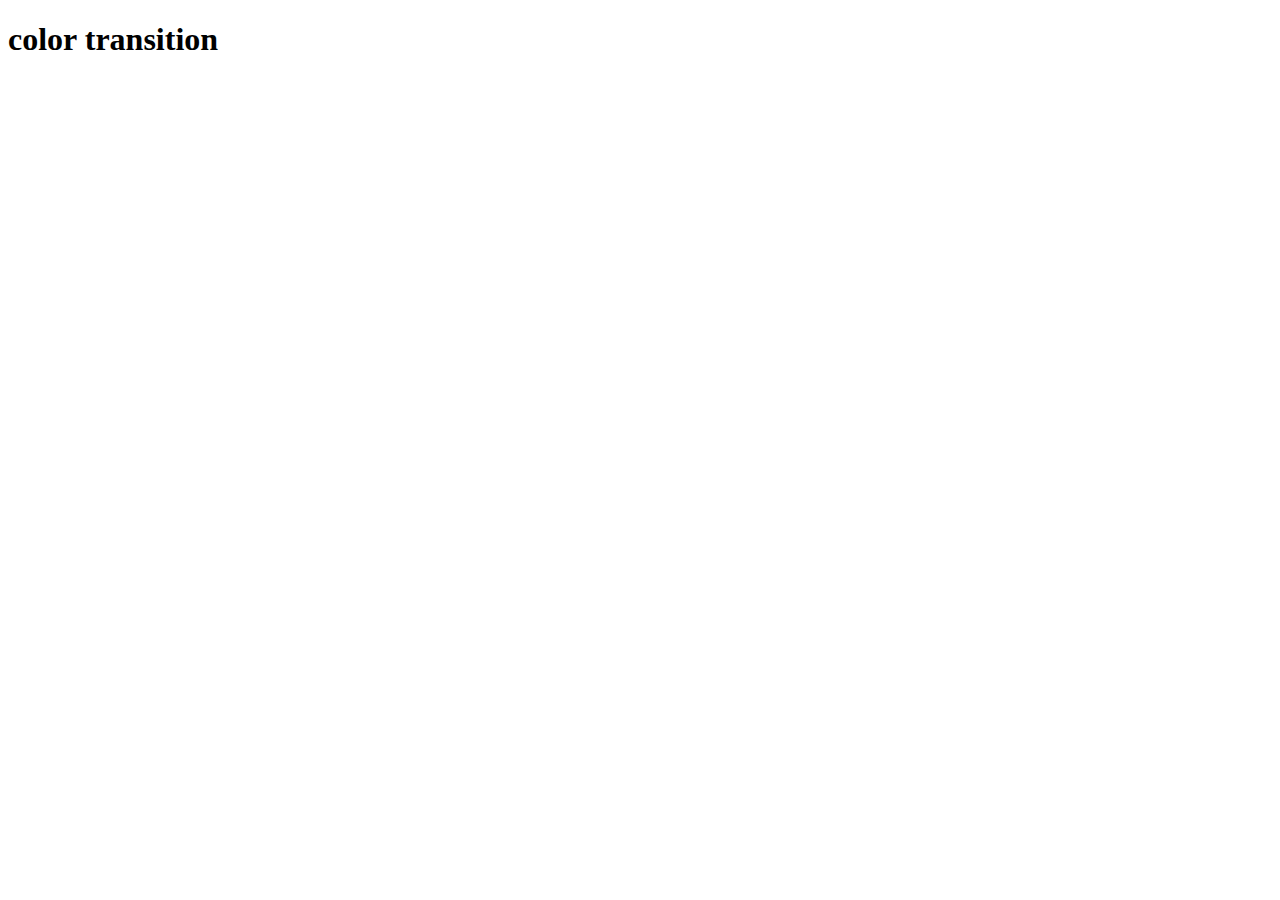
==== color-transition/index.html @ 047a9182 "Create index.html" ====
<!DOCTYPE html>
<html lang="en">
    <head>
    <title>color transition animation</title>
    <meta charset="UTF-8">
    <meta name="viewport" content="width=device-width, initial-scale=1.0">
    <link rel="stylesheet" href="./style.css">
</head>

<body>

    <div class="content">
        <h1 class="title">color transition
          <div class="color">
            <div class="color__item"></div>
            <div class="color__item"></div>
            <div class="color__item"></div>
            <div class="color__item"></div>
          </div>
        </h1>
      </div>

</body>
</html>
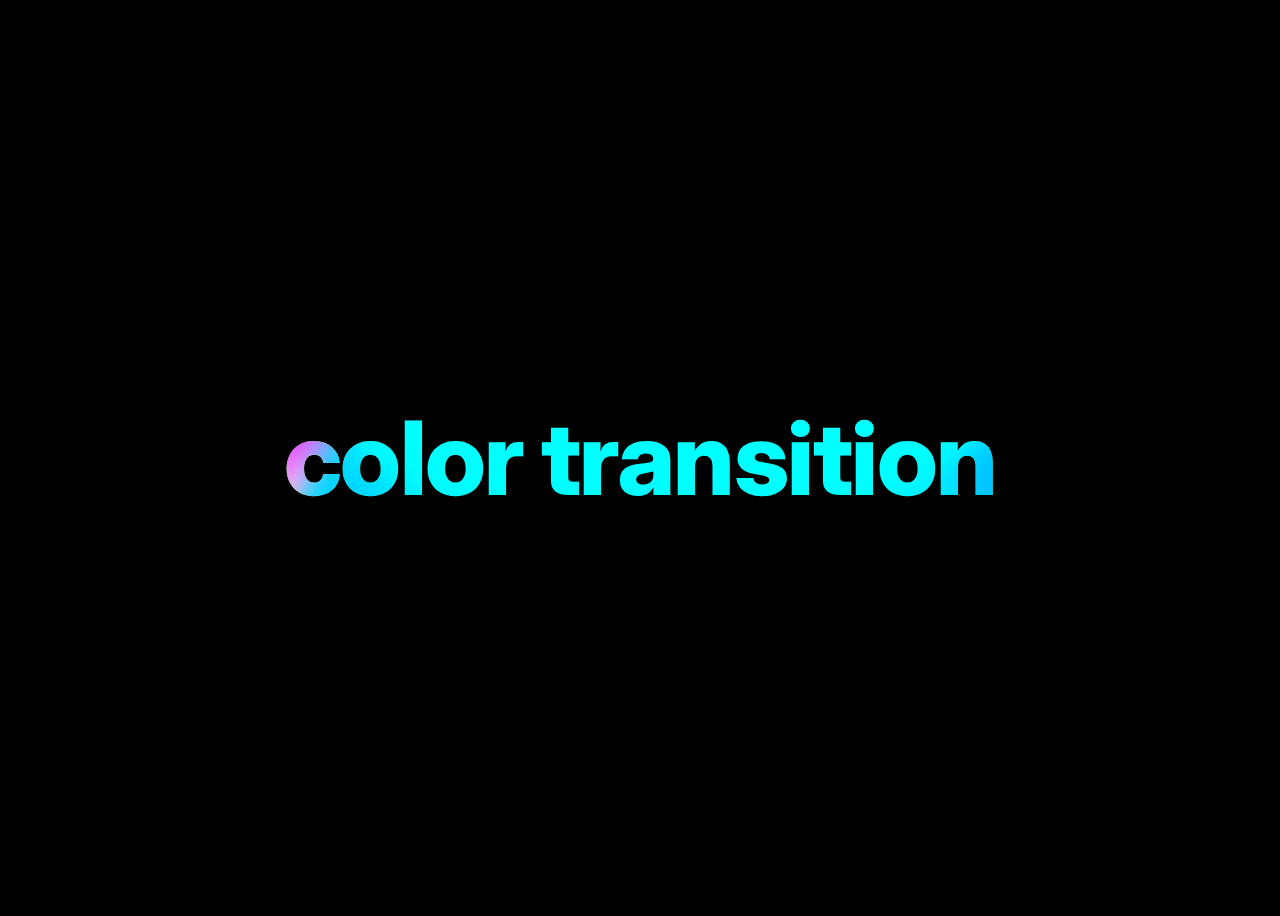
==== commit 05e7b962: "Update index.html" ====
--- a/color-transition/index.html
+++ b/color-transition/index.html
@@ -4,7 +4,7 @@
     <title>color transition animation</title>
     <meta charset="UTF-8">
     <meta name="viewport" content="width=device-width, initial-scale=1.0">
-    <link rel="stylesheet" href="./style.css">
+    <link rel="stylesheet" href="style.css">
 </head>
 
 <body>
--- a/color-transition/style.css
+++ b/color-transition/style.css
@@ -0,0 +1,205 @@
+@import url("https://fonts.googleapis.com/css2?family=Inter:wght@400;800&display=swap");
+
+:root {
+  --bg: #000000;
+  --clr-1: #00c2ff;
+  --clr-2: #33ff8c;
+  --clr-3: #ffc640;
+  --clr-4: #e54cff;
+
+  --blur: 1rem;
+  --fs: clamp(3rem, 8vw, 7rem);
+  --ls: clamp(-1.75px, -0.25vw, -3.5px);
+}
+
+body {
+  min-height: 100vh;
+  display: grid;
+  place-items: center;
+  background-color: var(--bg);
+  color: #fff;
+  font-family: "Inter", "DM Sans", Arial, sans-serif;
+}
+
+*,
+*::before,
+*::after {
+  font-family: inherit;
+  box-sizing: border-box;
+}
+
+.content {
+  text-align: center;
+}
+
+.title {
+  font-size: var(--fs);
+  font-weight: 800;
+  letter-spacing: var(--ls);
+  position: relative;
+  overflow: hidden;
+  background: var(--bg);
+  margin: 0;
+}
+
+.color {
+  position: absolute;
+  top: 0;
+  left: 0;
+  width: 100%;
+  height: 100%;
+  z-index: 2;
+  mix-blend-mode: darken;
+  pointer-events: none;
+}
+
+.color__item {
+  overflow: hidden;
+  position: absolute;
+  width: 60vw;
+  height: 60vw;
+  background-color: var(--clr-1);
+  border-radius: 37% 29% 27% 27% / 28% 25% 41% 37%;
+  filter: blur(var(--blur));
+  mix-blend-mode: overlay;
+}
+
+.color__item:nth-of-type(1) {
+  top: -50%;
+  animation: color-border 6s ease-in-out infinite,
+    color-1 12s ease-in-out infinite alternate;
+}
+
+.color__item:nth-of-type(2) {
+  background-color: var(--clr-3);
+  right: 0;
+  top: 0;
+  animation: color-border 6s ease-in-out infinite,
+    color-2 12s ease-in-out infinite alternate;
+}
+
+.color__item:nth-of-type(3) {
+  background-color: var(--clr-2);
+  left: 0;
+  bottom: 0;
+  animation: color-border 6s ease-in-out infinite,
+    color-3 8s ease-in-out infinite alternate;
+}
+
+.color__item:nth-of-type(4) {
+  background-color: var(--clr-4);
+  right: 0;
+  bottom: -50%;
+  animation: color-border 6s ease-in-out infinite,
+    color-4 24s ease-in-out infinite alternate;
+}
+
+@keyframes color-1 {
+  0% {
+    top: 0;
+    right: 0;
+  }
+
+  50% {
+    top: 100%;
+    right: 75%;
+  }
+
+  75% {
+    top: 100%;
+    right: 25%;
+  }
+
+  100% {
+    top: 0;
+    right: 0;
+  }
+}
+
+@keyframes color-2 {
+  0% {
+    top: -50%;
+    left: 0%;
+  }
+
+  60% {
+    top: 100%;
+    left: 75%;
+  }
+
+  85% {
+    top: 100%;
+    left: 25%;
+  }
+
+  100% {
+    top: -50%;
+    left: 0%;
+  }
+}
+
+@keyframes color-3 {
+  0% {
+    bottom: 0;
+    left: 0;
+  }
+
+  40% {
+    bottom: 100%;
+    left: 75%;
+  }
+
+  65% {
+    bottom: 40%;
+    left: 50%;
+  }
+
+  100% {
+    bottom: 0;
+    left: 0;
+  }
+}
+
+@keyframes color-4 {
+  0% {
+    bottom: -50%;
+    right: 0;
+  }
+
+  50% {
+    bottom: 0%;
+    right: 40%;
+  }
+
+  90% {
+    bottom: 50%;
+    right: 25%;
+  }
+
+  100% {
+    bottom: -50%;
+    right: 0;
+  }
+}
+
+@keyframes color-border {
+  0% {
+    border-radius: 37% 29% 27% 27% / 28% 25% 41% 37%;
+  }
+
+  25% {
+    border-radius: 47% 29% 39% 49% / 61% 19% 66% 26%;
+  }
+
+  50% {
+    border-radius: 57% 23% 47% 72% / 63% 17% 66% 33%;
+  }
+
+  75% {
+    border-radius: 28% 49% 29% 100% / 93% 20% 64% 25%;
+  }
+
+  100% {
+    border-radius: 37% 29% 27% 27% / 28% 25% 41% 37%;
+  }
+}
